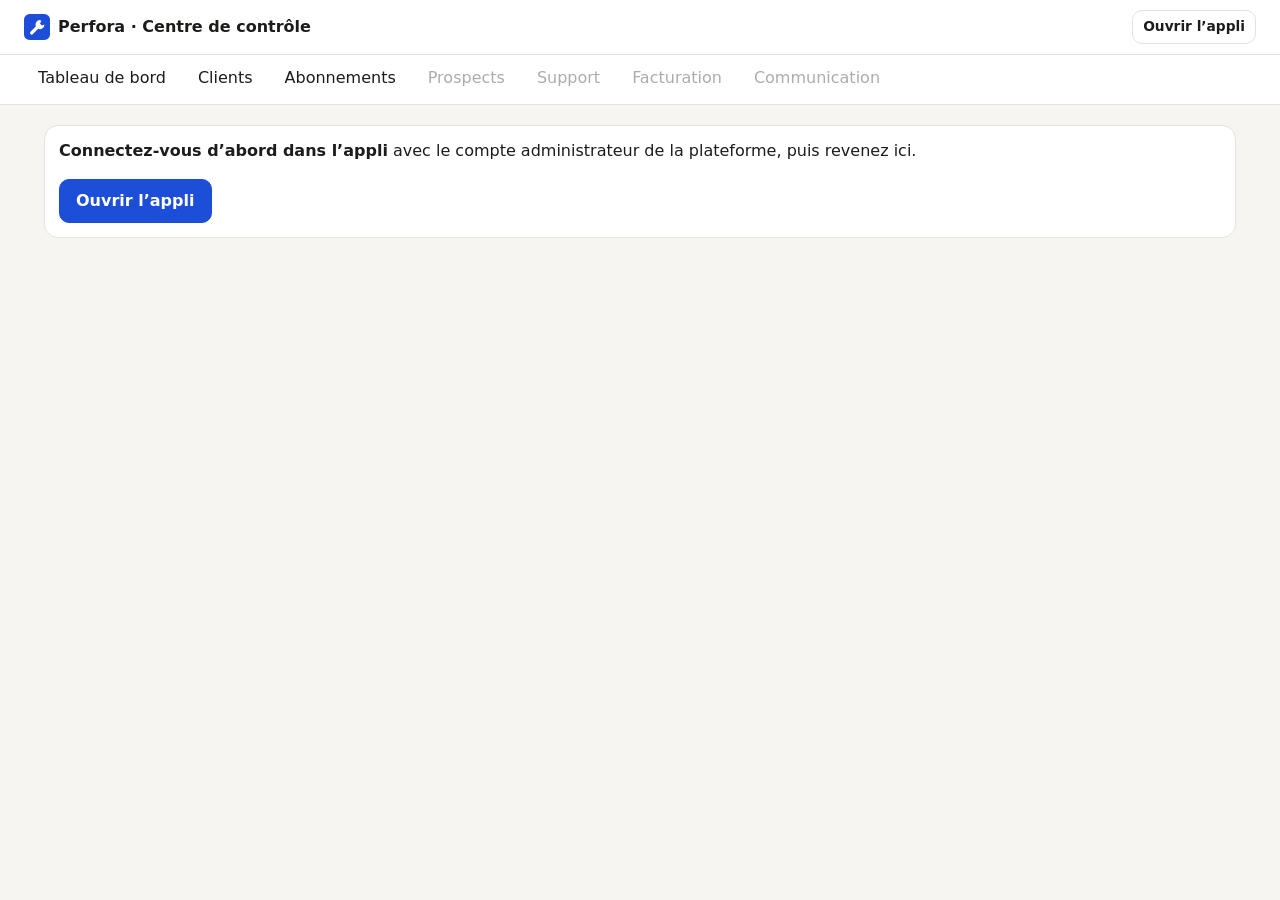
==== console/index.html @ 47625df4 "CC1 : centre de contrôle app.perfora.ma/console/ (tableau de bord, clients avec fiche et contacts, a" ====
<!DOCTYPE html>
<html lang="fr">
<head>
  <meta charset="utf-8">
  <meta name="viewport" content="width=device-width, initial-scale=1">
  <meta name="theme-color" content="#1d4ed8">
  <meta name="robots" content="noindex, nofollow">
  <title>Perfora · Centre de contrôle</title>
  <link rel="icon" href="../icon.svg" type="image/svg+xml">
  <link rel="stylesheet" href="../css/app.css">
  <link rel="stylesheet" href="console.css">
</head>
<body class="cc">
  <header class="cc-top">
    <a href="#/tableau" class="cc-marque"><img src="../icon.svg" alt="" width="26" height="26"> <span>Perfora · Centre de contrôle</span></a>
    <span class="cc-moi" id="cc-moi"></span>
    <a class="btn sm ghost" href="../#/plateforme">Ouvrir l’appli</a>
  </header>
  <nav class="cc-onglets" aria-label="Onglets du centre de contrôle">
    <a href="#/tableau" data-onglet="tableau">Tableau de bord</a>
    <a href="#/clients" data-onglet="clients">Clients</a>
    <a href="#/abonnements" data-onglet="abonnements">Abonnements</a>
    <span class="cc-bientot" title="Étape CC2">Prospects</span>
    <span class="cc-bientot" title="Étape CC2">Support</span>
    <span class="cc-bientot" title="Étape CC3">Facturation</span>
    <span class="cc-bientot" title="Étape CC2">Communication</span>
  </nav>
  <main id="cc-vue" class="cc-vue"><p class="muted">Chargement…</p></main>
  <div id="toast" role="status" aria-live="polite"></div>

  <script src="../js/store.js"></script>
  <script src="../js/sync.js"></script>
  <script src="calculs_console.js"></script>
  <script src="console.js"></script>
</body>
</html>
---- css/app.css ----
:root {
  --bg: #f6f5f1; --card: #fff; --ink: #1c1c1a; --muted: #6b6a66; --line: #e4e2dc;
  --blue: #1d4ed8; --blue-soft: #e8eefc; --red: #c2410c; --red-soft: #fdece4;
  --amber: #a16207; --amber-soft: #fbf3dc; --green: #15803d; --green-soft: #e3f4e8;
  --radius: 14px; --tabs-h: 62px; --top-h: 52px;
  --safe-b: env(safe-area-inset-bottom, 0px);
}
* { box-sizing: border-box; }
html { -webkit-text-size-adjust: 100%; }
body {
  margin: 0; background: var(--bg); color: var(--ink);
  font: 16px/1.4 system-ui, -apple-system, "Segoe UI", Roboto, sans-serif;
  padding: var(--top-h) 0 calc(var(--tabs-h) + var(--safe-b) + 76px);
}
a { color: var(--blue); text-decoration: none; }
h1 { font-size: 1.35rem; margin: 4px 0 12px; }
h2 { font-size: 1.02rem; margin: 22px 0 8px; }
h3 { font-size: 1.05rem; margin: 0 0 12px; }
.muted { color: var(--muted); }
.small { font-size: .85rem; }
.pad { padding: 16px; }
.row { display: flex; gap: 8px; align-items: center; flex-wrap: wrap; }
.grow { flex: 1; }
.right { margin-left: auto; }
.hidden { display: none !important; }

/* barre haute */
.top {
  position: fixed; inset: 0 0 auto 0; height: var(--top-h); z-index: 20;
  display: flex; align-items: center; gap: 10px; padding: 0 12px;
  background: var(--card); border-bottom: 1px solid var(--line);
}
.brand { display: flex; align-items: center; gap: 8px; font-weight: 700; color: var(--ink); }
.site { border: 1px solid var(--line); background: var(--blue-soft); color: var(--blue); border-radius: 99px; padding: 5px 10px;
  font: inherit; font-size: .8rem; font-weight: 600; max-width: 34vw; overflow: hidden; text-overflow: ellipsis; white-space: nowrap; cursor: pointer; }
@media (max-width: 520px) { .brand-txt { display: none; } }
.net { font-size: .75rem; padding: 3px 8px; border-radius: 99px; background: var(--green-soft); color: var(--green); }
.net.off { background: var(--amber-soft); color: var(--amber); }
.who {
  margin-left: auto; border: 1px solid var(--line); background: var(--bg); border-radius: 99px;
  padding: 6px 12px; font: inherit; font-size: .85rem; max-width: 46vw; overflow: hidden; text-overflow: ellipsis; white-space: nowrap;
}

/* navigation */
.tabs {
  position: fixed; inset: auto 0 0 0; z-index: 20; display: flex;
  height: calc(var(--tabs-h) + var(--safe-b)); padding-bottom: var(--safe-b);
  background: var(--card); border-top: 1px solid var(--line);
}
.tabs a {
  flex: 1; display: flex; flex-direction: column; align-items: center; justify-content: center;
  gap: 2px; font-size: .72rem; color: var(--muted);
}
.tabs a .ic { font-size: 1.25rem; line-height: 1; }
.tabs a.on { color: var(--blue); font-weight: 600; }
.only-desktop { display: none !important; }

main { max-width: 880px; margin: 0 auto; padding: 14px 14px 0; outline: none; }

.fab {
  position: fixed; right: 16px; bottom: calc(var(--tabs-h) + var(--safe-b) + 14px); z-index: 19;
  background: var(--blue); color: #fff; font-weight: 700; padding: 14px 20px; border-radius: 99px;
  box-shadow: 0 6px 18px rgba(29, 78, 216, .35);
}

@media (min-width: 900px) {
  body { padding: var(--top-h) 0 40px 220px; }
  .tabs {
    inset: var(--top-h) auto 0 0; width: 220px; height: auto; flex-direction: column;
    border-top: 0; border-right: 1px solid var(--line); padding: 12px 8px;
  }
  .tabs a { flex: none; flex-direction: row; justify-content: flex-start; gap: 12px; font-size: .95rem; padding: 10px 12px; border-radius: 10px; }
  .tabs a.on { background: var(--blue-soft); }
  .only-mobile { display: none !important; }
  .only-desktop { display: flex !important; }
  main { padding: 22px 28px 0; }
  .fab { bottom: 24px; right: 28px; }
}

/* cartes et listes */
.card { background: var(--card); border: 1px solid var(--line); border-radius: var(--radius); padding: 14px; margin-bottom: 10px; }
a.card, .card.link { display: block; color: inherit; }
a.card:active { background: #fafaf8; }
.card .t { font-weight: 650; }
.card .s { color: var(--muted); font-size: .88rem; margin-top: 3px; }
.list-empty { padding: 18px; text-align: center; color: var(--muted); border: 1px dashed var(--line); border-radius: var(--radius); }

.tiles { display: grid; grid-template-columns: repeat(2, 1fr); gap: 10px; }
@media (min-width: 640px) { .tiles { grid-template-columns: repeat(4, 1fr); } }
.tile { background: var(--card); border: 1px solid var(--line); border-radius: var(--radius); padding: 12px 14px; color: inherit; display: block; }
.tile b { display: block; font-size: 1.6rem; }
.tile span { font-size: .85rem; color: var(--muted); }
.tile.red b { color: var(--red); } .tile.amber b { color: var(--amber); } .tile.blue b { color: var(--blue); }

.badge { display: inline-block; font-size: .74rem; font-weight: 600; padding: 2px 8px; border-radius: 99px; border: 1px solid var(--line); background: var(--bg); white-space: nowrap; }
.badge.red { background: var(--red-soft); color: var(--red); border-color: transparent; }
.badge.amber { background: var(--amber-soft); color: var(--amber); border-color: transparent; }
.badge.green { background: var(--green-soft); color: var(--green); border-color: transparent; }
.badge.blue { background: var(--blue-soft); color: var(--blue); border-color: transparent; }
.dot { display: inline-block; width: 10px; height: 10px; border-radius: 50%; background: var(--green); flex: none; }
.dot.indisponible { background: var(--red); } .dot.degrade, .dot.anomalie { background: #d97706; } .dot.inconnu { background: #9ca3af; }

dl.kv { display: grid; grid-template-columns: max-content 1fr; gap: 6px 14px; margin: 0; font-size: .93rem; }
dl.kv dt { color: var(--muted); } dl.kv dd { margin: 0; }

/* boutons */
.btn {
  display: inline-flex; align-items: center; justify-content: center; gap: 6px;
  min-height: 44px; padding: 0 16px; border-radius: 10px; border: 1px solid var(--line);
  background: var(--card); color: var(--ink); font: inherit; font-weight: 600; cursor: pointer;
}
.btn.primary { background: var(--blue); border-color: var(--blue); color: #fff; }
.btn.danger { color: var(--red); }
.btn.ghost { background: transparent; }
.btn.sm { min-height: 34px; padding: 0 12px; font-size: .88rem; }
.btn.block { width: 100%; }
.btn:disabled { opacity: .5; }
.actions { display: flex; gap: 8px; flex-wrap: wrap; margin: 12px 0; }
.actions .btn { flex: 1 1 auto; }

/* formulaires */
label.f { display: block; margin: 14px 0 6px; font-weight: 600; font-size: .92rem; }
label.f .opt { font-weight: 400; color: var(--muted); }
input[type=text], input[type=search], input[type=number], input[type=date], input[type=datetime-local],
input[type=email], input[type=password], input[type=url], input[type=tel], select, textarea {
  width: 100%; min-height: 46px; padding: 10px 12px; border: 1px solid var(--line); border-radius: 10px;
  background: #fff; font: inherit; color: inherit;
}
textarea { min-height: 84px; resize: vertical; }
input:focus, select:focus, textarea:focus { outline: 2px solid var(--blue); outline-offset: -1px; }

.chips { display: flex; flex-wrap: wrap; gap: 8px; }
.chip { position: relative; }
.chip input { position: absolute; opacity: 0; pointer-events: none; }
.chip span {
  display: inline-block; padding: 9px 14px; min-height: 40px; border-radius: 99px;
  border: 1px solid var(--line); background: #fff; cursor: pointer; font-size: .92rem; user-select: none;
}
.chip input:checked + span { background: var(--blue); border-color: var(--blue); color: #fff; }
.chip input:focus-visible + span { outline: 2px solid var(--blue); outline-offset: 2px; }
.chip.indisponible input:checked + span { background: var(--red); border-color: var(--red); }
.chip.degrade input:checked + span, .chip.anomalie input:checked + span { background: #d97706; border-color: #d97706; }

.check { display: flex; gap: 10px; align-items: center; padding: 12px; border: 1px solid var(--line); border-radius: 10px; background: #fff; margin-top: 14px; font-weight: 600; }
.check input { width: 22px; height: 22px; }

details.more { margin-top: 14px; border: 1px solid var(--line); border-radius: 10px; background: #fff; padding: 0 12px; }
details.more summary { padding: 12px 0; cursor: pointer; font-weight: 600; }
details.more[open] { padding-bottom: 12px; }

.picker-results { display: grid; gap: 6px; margin-top: 8px; }
.picker-results button { text-align: left; padding: 10px 12px; border: 1px solid var(--line); border-radius: 10px; background: #fff; font: inherit; cursor: pointer; }
.picked { display: flex; align-items: center; gap: 10px; padding: 12px; border-radius: 10px; background: var(--blue-soft); }

.warn { background: var(--amber-soft); color: #713f12; border-radius: 10px; padding: 10px 12px; font-size: .9rem; margin-top: 10px; }
.info { background: var(--blue-soft); color: #1e3a8a; border-radius: 10px; padding: 10px 12px; font-size: .9rem; }

.sticky-save { position: sticky; bottom: calc(var(--tabs-h) + var(--safe-b) + 8px); margin-top: 18px; }
@media (min-width: 900px) { .sticky-save { bottom: 16px; } }

/* listes internes */
.lines { list-style: none; margin: 0; padding: 0; }
.lines li { display: flex; gap: 8px; align-items: center; padding: 10px 0; border-top: 1px solid var(--line); }
.lines li:first-child { border-top: 0; }
.lines li.off { color: var(--muted); text-decoration: line-through; }

.bar { height: 10px; border-radius: 99px; background: var(--blue); min-width: 4px; }
.barrow { display: grid; grid-template-columns: 130px 1fr 40px; gap: 10px; align-items: center; font-size: .9rem; margin: 6px 0; }

.journal-item { font-size: .86rem; padding: 8px 0; border-top: 1px solid var(--line); }
.journal-item code { background: var(--bg); padding: 0 4px; border-radius: 4px; }

.seg { display: flex; gap: 6px; overflow-x: auto; padding-bottom: 4px; margin-bottom: 10px; }
.seg a { white-space: nowrap; padding: 7px 13px; border-radius: 99px; border: 1px solid var(--line); background: #fff; color: var(--ink); font-size: .9rem; }
.seg a.on { background: var(--ink); color: #fff; border-color: var(--ink); }

/* fenêtres (bas d'écran sur mobile) */
dialog.sheet {
  border: 0; padding: 0; width: 100%; max-width: 560px; max-height: 92vh; border-radius: 18px 18px 0 0;
  margin: auto auto 0; background: var(--card); color: var(--ink);
}
dialog.sheet::backdrop { background: rgba(0, 0, 0, .35); }
dialog.sheet form { padding: 18px 16px calc(16px + var(--safe-b)); overflow-y: auto; max-height: 92vh; }
dialog.sheet .sheet-actions { display: flex; gap: 8px; margin-top: 18px; }
dialog.sheet .sheet-actions .btn { flex: 1; }
@media (min-width: 640px) { dialog.sheet { margin: auto; border-radius: 18px; } }

#toast {
  position: fixed; left: 50%; transform: translateX(-50%); bottom: calc(var(--tabs-h) + var(--safe-b) + 80px);
  background: var(--ink); color: #fff; padding: 10px 16px; border-radius: 10px; font-size: .92rem;
  opacity: 0; pointer-events: none; transition: opacity .2s; z-index: 50; max-width: 90vw;
}
#toast.show { opacity: 1; }

video.scan { width: 100%; border-radius: 10px; background: #000; }

/* photos */
.thumbs { display: flex; flex-wrap: wrap; gap: 8px; margin-bottom: 8px; }
.thumbs:empty { display: none; }
.thumbs button { position: relative; padding: 0; border: 0; background: none; cursor: pointer; }
.thumbs img { width: 76px; height: 76px; object-fit: cover; border-radius: 10px; display: block; border: 1px solid var(--line); }
.thumbs .rm { position: absolute; top: -6px; right: -6px; width: 22px; height: 22px; border-radius: 50%; background: var(--ink); color: #fff; font-size: 14px; line-height: 22px; text-align: center; }

/* planche de QR codes */
.qr-grid { display: grid; grid-template-columns: repeat(auto-fill, minmax(260px, 1fr)); gap: 10px; margin-top: 14px; }
.qr-label { display: flex; gap: 10px; align-items: center; background: #fff; border: 1px dashed #bbb; border-radius: 10px; padding: 8px; break-inside: avoid; }
.qr-label svg { flex: none; }
@media print {
  body { padding: 0 !important; background: #fff; }
  .top, .tabs, .fab, #toast, .no-print { display: none !important; }
  main { max-width: none; padding: 0; }
  .qr-grid { grid-template-columns: repeat(3, 1fr); gap: 4mm; margin: 0; }
  .qr-label { border-color: #999; page-break-inside: avoid; }
}

/* voyant de synchronisation */
.sync { border: 0; border-radius: 99px; padding: 4px 10px; font: inherit; font-size: .75rem; background: var(--bg); color: var(--muted); cursor: pointer; white-space: nowrap; }
.sync.ok { background: var(--green-soft); color: var(--green); }
.sync.wait { background: var(--amber-soft); color: var(--amber); }
.sync.err { background: var(--red-soft); color: var(--red); }

.maj { position: fixed; left: 50%; transform: translateX(-50%); top: calc(var(--top-h) + 8px); z-index: 60; display: flex; gap: 10px; align-items: center; width: max-content; max-width: 92vw; white-space: nowrap;
  background: var(--ink); color: #fff; padding: 8px 8px 8px 14px; border-radius: 12px; font-size: .9rem; box-shadow: 0 6px 18px rgba(0,0,0,.2); }
---- console/console.css ----
/* Centre de contrôle : mise en page pour ordinateur, sur la base de css/app.css. */
body.cc { padding: 0 0 40px; }
.cc main.cc-vue { max-width: 1240px; }
.cc-top { display: flex; align-items: center; gap: 12px; padding: 10px 24px; background: var(--card); border-bottom: 1px solid var(--line); position: sticky; top: 0; z-index: 5; }
.cc-marque { display: flex; align-items: center; gap: 8px; font-weight: 750; color: var(--ink); }
.cc-moi { margin-left: auto; font-size: .85rem; color: var(--muted); }
.cc-onglets { display: flex; gap: 4px; padding: 0 24px; background: var(--card); border-bottom: 1px solid var(--line); overflow-x: auto; }
.cc-onglets a, .cc-onglets .cc-bientot { padding: 12px 14px; white-space: nowrap; border-bottom: 3px solid transparent; color: var(--ink); }
.cc-onglets a.on { color: var(--blue); border-bottom-color: var(--blue); font-weight: 650; }
.cc-onglets .cc-bientot { color: var(--muted); opacity: .55; cursor: default; }
.cc-vue { max-width: 1240px; margin: 0 auto; padding: 20px 24px; }
.cc-vue h1 { margin: 0 0 14px; }
.cc-vue h2 { margin: 24px 0 10px; font-size: 1.1rem; }
.cc .tiles { grid-template-columns: repeat(auto-fill, minmax(170px, 1fr)); }
.cc-table { width: 100%; border-collapse: collapse; background: var(--card); border: 1px solid var(--line); border-radius: 12px; overflow: hidden; font-size: .92rem; }
.cc-table th { text-align: left; font-size: .78rem; text-transform: uppercase; letter-spacing: .03em; color: var(--muted); background: var(--bg); padding: 9px 10px; border-bottom: 1px solid var(--line); }
.cc-table td { padding: 9px 10px; border-bottom: 1px solid var(--line); vertical-align: top; }
.cc-table tr:last-child td { border-bottom: 0; }
.cc-table tr.lien { cursor: pointer; }
.cc-table tr.lien:hover td { background: var(--blue-soft); }
.cc-table .num { text-align: right; white-space: nowrap; font-variant-numeric: tabular-nums; }
.cc-deux { display: grid; grid-template-columns: 1.3fr 1fr; gap: 16px; align-items: start; }
@media (max-width: 900px) { .cc-deux { grid-template-columns: 1fr; } }
.cc-champs { display: grid; grid-template-columns: 1fr 1fr; gap: 0 12px; }
.cc-champs .plein { grid-column: 1 / -1; }
.cc-alerte { display: flex; gap: 10px; align-items: baseline; padding: 9px 12px; border-bottom: 1px solid var(--line); }
.cc-alerte:last-child { border-bottom: 0; }
.cc-outils { display: flex; gap: 8px; align-items: center; flex-wrap: wrap; margin-bottom: 12px; }
.cc-outils input[type=search] { max-width: 320px; }
.cc .btn.sm { min-height: 34px; padding: 0 10px; font-size: .86rem; }
dialog.cc-dlg { border: 0; border-radius: 14px; padding: 0; width: min(640px, 94vw); box-shadow: 0 20px 60px rgba(0,0,0,.25); }
dialog.cc-dlg form { padding: 18px 20px; }
dialog.cc-dlg h3 { margin: 0 0 10px; }
dialog.cc-dlg .actions { justify-content: flex-end; }
.cc-deux > div { min-width: 0; }
.cc-table input { width: 100%; min-width: 110px; min-height: 36px; }
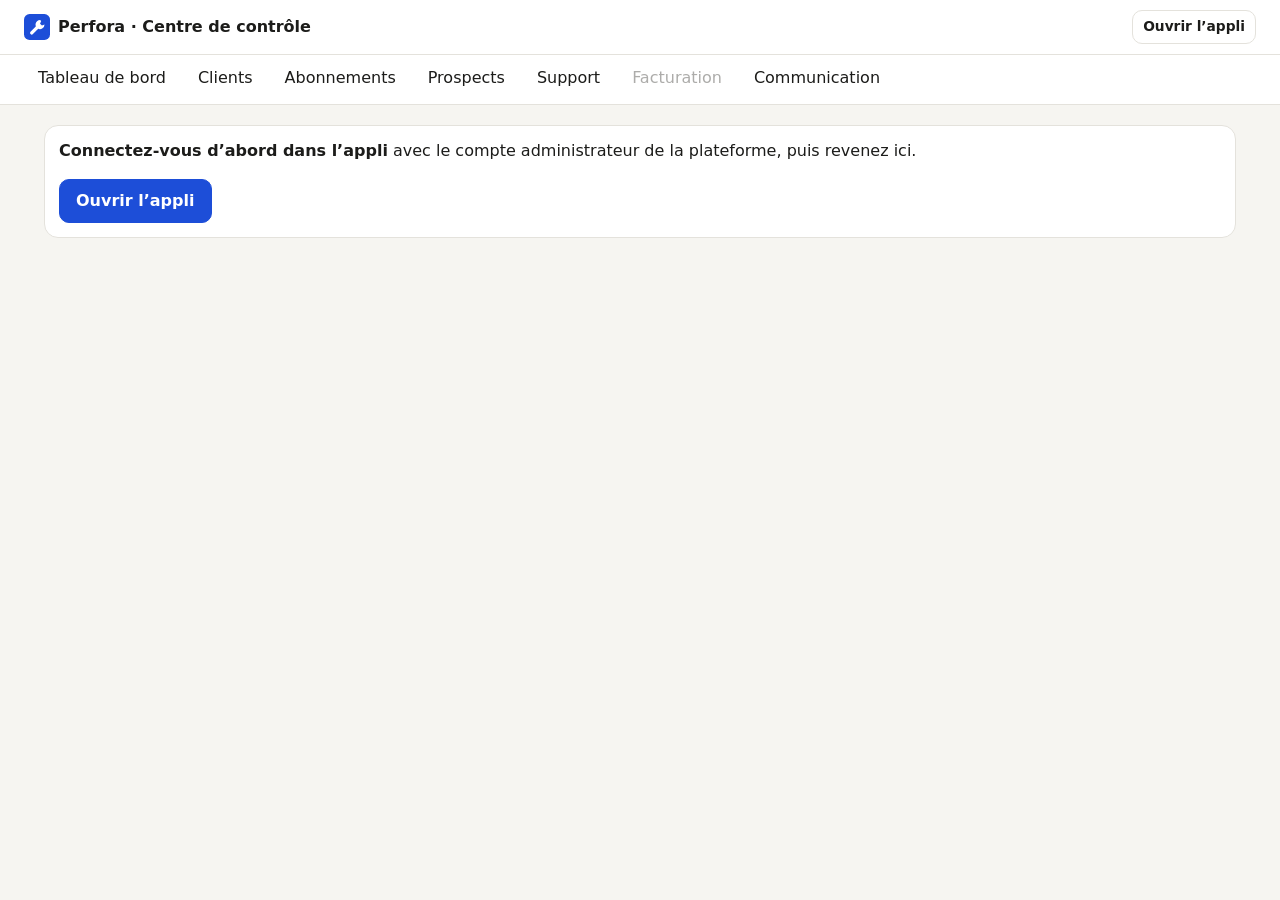
==== commit 4acc8e2b: "CC2 : prospects (étapes, relances, conversion en client), support (demandes, depuis l'appli), commun" ====
--- a/console/index.html
+++ b/console/index.html
@@ -20,10 +20,10 @@
     <a href="#/tableau" data-onglet="tableau">Tableau de bord</a>
     <a href="#/clients" data-onglet="clients">Clients</a>
     <a href="#/abonnements" data-onglet="abonnements">Abonnements</a>
-    <span class="cc-bientot" title="Étape CC2">Prospects</span>
-    <span class="cc-bientot" title="Étape CC2">Support</span>
+    <a href="#/prospects" data-onglet="prospects">Prospects</a>
+    <a href="#/support" data-onglet="support">Support</a>
     <span class="cc-bientot" title="Étape CC3">Facturation</span>
-    <span class="cc-bientot" title="Étape CC2">Communication</span>
+    <a href="#/communication" data-onglet="communication">Communication</a>
   </nav>
   <main id="cc-vue" class="cc-vue"><p class="muted">Chargement…</p></main>
   <div id="toast" role="status" aria-live="polite"></div>
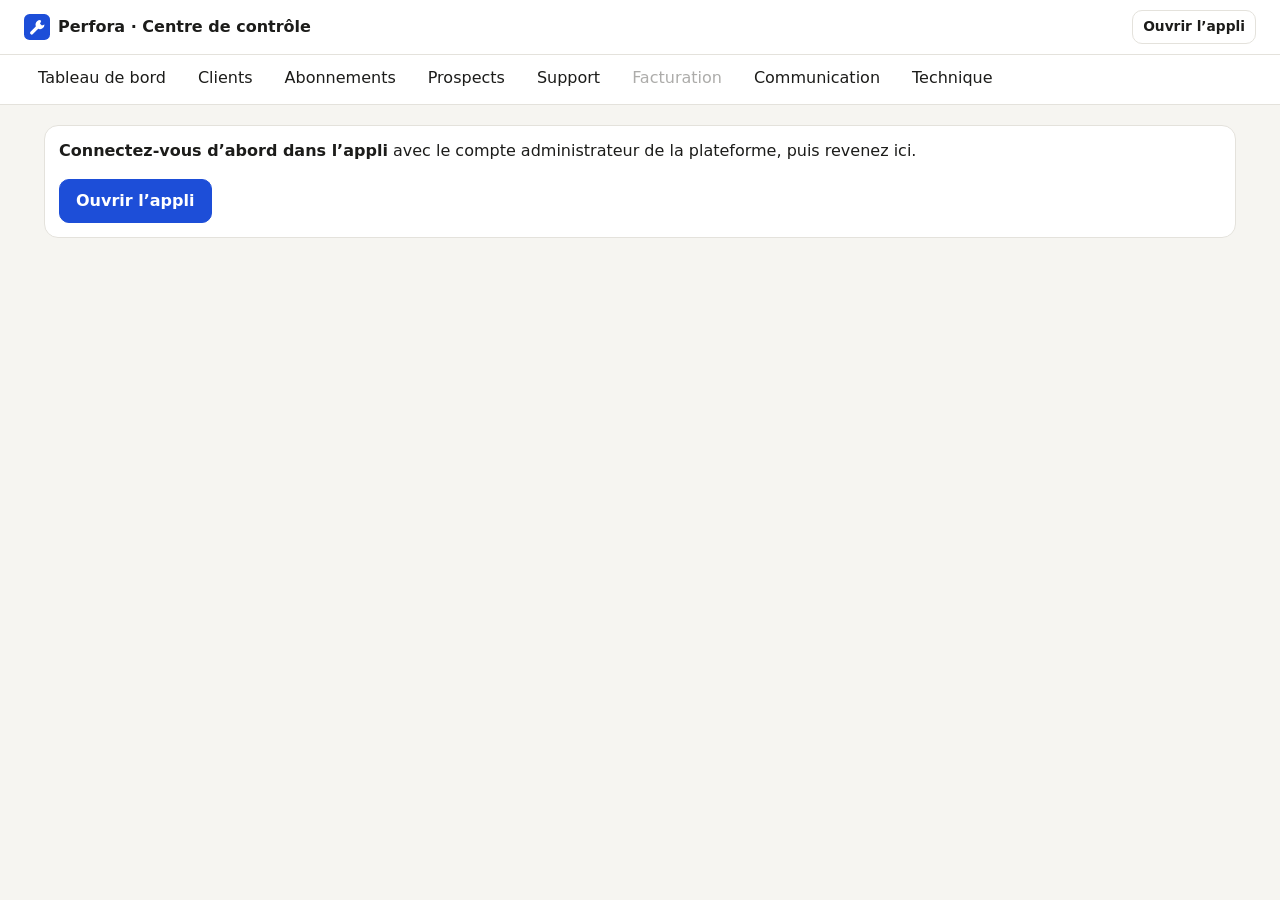
==== commit c4e8dc09: "Étape 6 (en cours) : sécurité — MFA administrateur, journal, limites, erreurs Co-Authored-By: Claude" ====
--- a/console/index.html
+++ b/console/index.html
@@ -8,7 +8,7 @@
   <title>Perfora · Centre de contrôle</title>
   <link rel="icon" href="../icon.svg" type="image/svg+xml">
   <link rel="stylesheet" href="../css/app.css">
-  <link rel="stylesheet" href="console.css">
+  <link rel="stylesheet" href="console.css?v=dev">
 </head>
 <body class="cc">
   <header class="cc-top">
@@ -24,13 +24,16 @@
     <a href="#/support" data-onglet="support">Support</a>
     <span class="cc-bientot" title="Étape CC3">Facturation</span>
     <a href="#/communication" data-onglet="communication">Communication</a>
+    <a href="#/technique" data-onglet="technique">Technique</a>
   </nav>
   <main id="cc-vue" class="cc-vue"><p class="muted">Chargement…</p></main>
   <div id="toast" role="status" aria-live="polite"></div>
 
   <script src="../js/store.js"></script>
   <script src="../js/sync.js"></script>
-  <script src="calculs_console.js"></script>
-  <script src="console.js"></script>
+  <script src="../js/erreurs.js"></script>
+  <script src="../js/qr.js"></script>
+  <script src="calculs_console.js?v=dev"></script>
+  <script src="console.js?v=dev"></script>
 </body>
 </html>
--- a/css/app.css
+++ b/css/app.css
@@ -221,3 +221,14 @@
 
 .maj { position: fixed; left: 50%; transform: translateX(-50%); top: calc(var(--top-h) + 8px); z-index: 60; display: flex; gap: 10px; align-items: center; width: max-content; max-width: 92vw; white-space: nowrap;
   background: var(--ink); color: #fff; padding: 8px 8px 8px 14px; border-radius: 12px; font-size: .9rem; box-shadow: 0 6px 18px rgba(0,0,0,.2); }
+
+/* Écran de connexion : ni onglets, ni bouton Signaler, ni voyants */
+body.ecran-connexion .tabs, body.ecran-connexion #fab, body.ecran-connexion #sync, body.ecran-connexion #site, body.ecran-connexion #who { display: none !important; }
+body.ecran-connexion { padding-bottom: 24px; }
+.connexion { max-width: 420px; margin: 0 auto; }
+.connexion-marque { display: flex; gap: 12px; align-items: center; margin: 12px 0 18px; font-size: 1.1rem; }
+.btn.block { width: 100%; }
+
+/* Fichiers joints : vignette en cours de chargement ou absente hors ligne */
+.thumbs img.attente { background: var(--line); min-height: 64px; }
+.thumbs img.absente { background: var(--bg); outline: 1px dashed var(--line); }
--- a/console/console.css
+++ b/console/console.css
@@ -34,3 +34,11 @@
 dialog.cc-dlg .actions { justify-content: flex-end; }
 .cc-deux > div { min-width: 0; }
 .cc-table input { width: 100%; min-width: 110px; min-height: 36px; }
+
+/* Étape 6 : double authentification et onglet Technique */
+.cc-mfa { max-width: 560px; margin: 24px auto; }
+.cc-mfa ol { padding-left: 1.2em; } .cc-mfa li { margin-bottom: 10px; }
+.cc-qr { background: #fff; padding: 10px; border-radius: 10px; display: inline-block; margin: 8px 0; }
+.cc-qr svg { display: block; width: 210px; height: 210px; }
+.cc-bandeau { margin: 12px 16px 0; display: flex; gap: 12px; align-items: center; flex-wrap: wrap; }
+.cc-mfa code { display: block; margin-top: 4px; font-size: 1rem; letter-spacing: .05em; word-break: break-all; }
